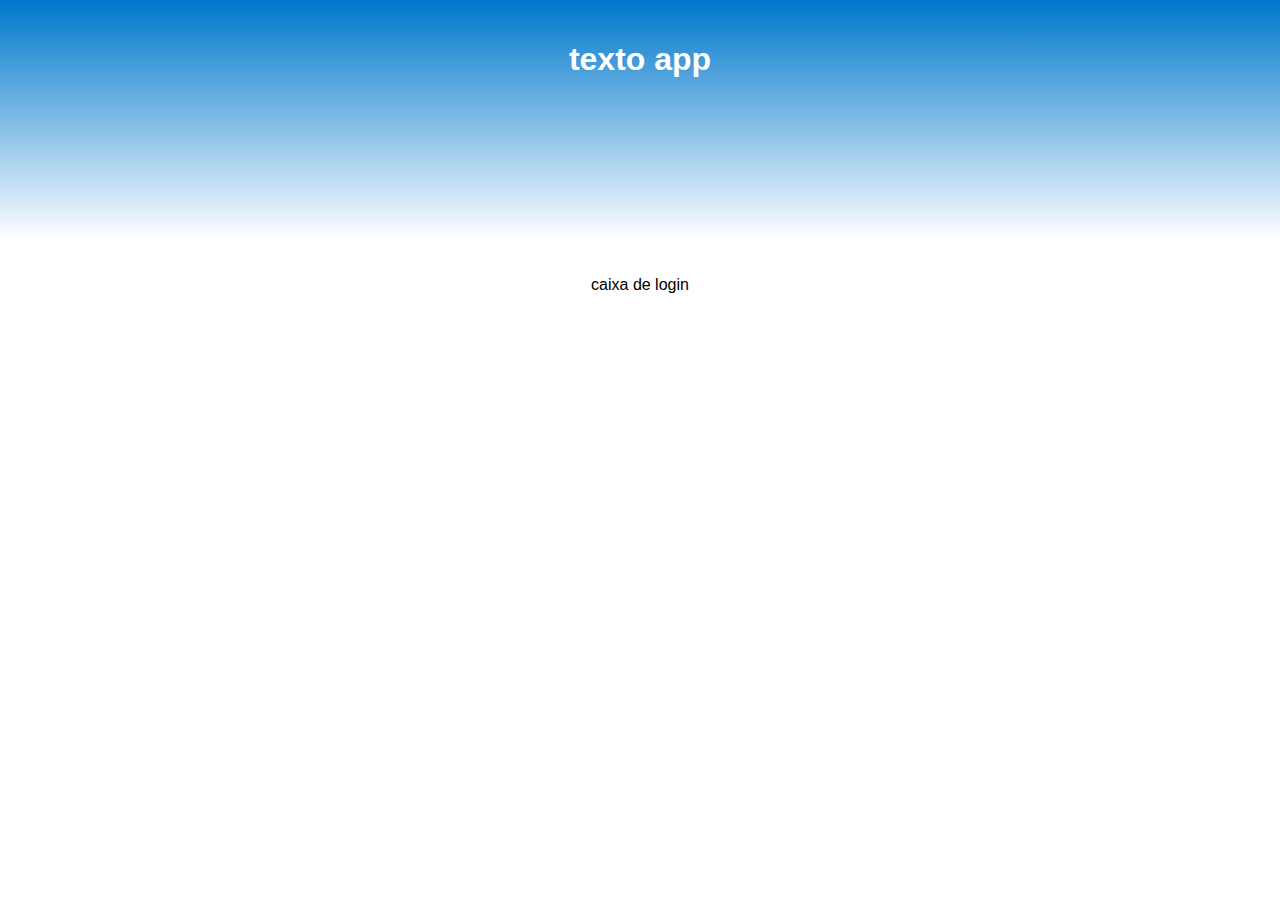
==== TelaLogin/index.html @ 1ad7778d "Adiciona novo arquivo" ====
<!DOCTYPE html>
<html lang="pt-br">
<head>
    <meta charset="UTF-8">
    <meta name="viewport" content="width=device-width, initial-scale=1.0">
    <title>MNC - Login</title>
    <link rel="stylesheet" href="style.css">
</head>
<body>
    <div class="header">
        <h1>texto app</h1>
    </div>
    <div class="content">
        <p>caixa de login</p>
    </div>
</body>
</html>
---- TelaLogin/style.css ----
body {
    margin: 0;
    font-family: Arial, sans-serif;
    background-color: #ffffff;
}

.header {
    background: linear-gradient(to bottom, #0077cc, #ffffff); /* Tom de azul mais escuro */
    color: white;
    padding: 20px;
    text-align: center;
    height: 200px; /* Ajuste a altura conforme necessário */
}

.content {
    padding: 20px;
    text-align: center;
}
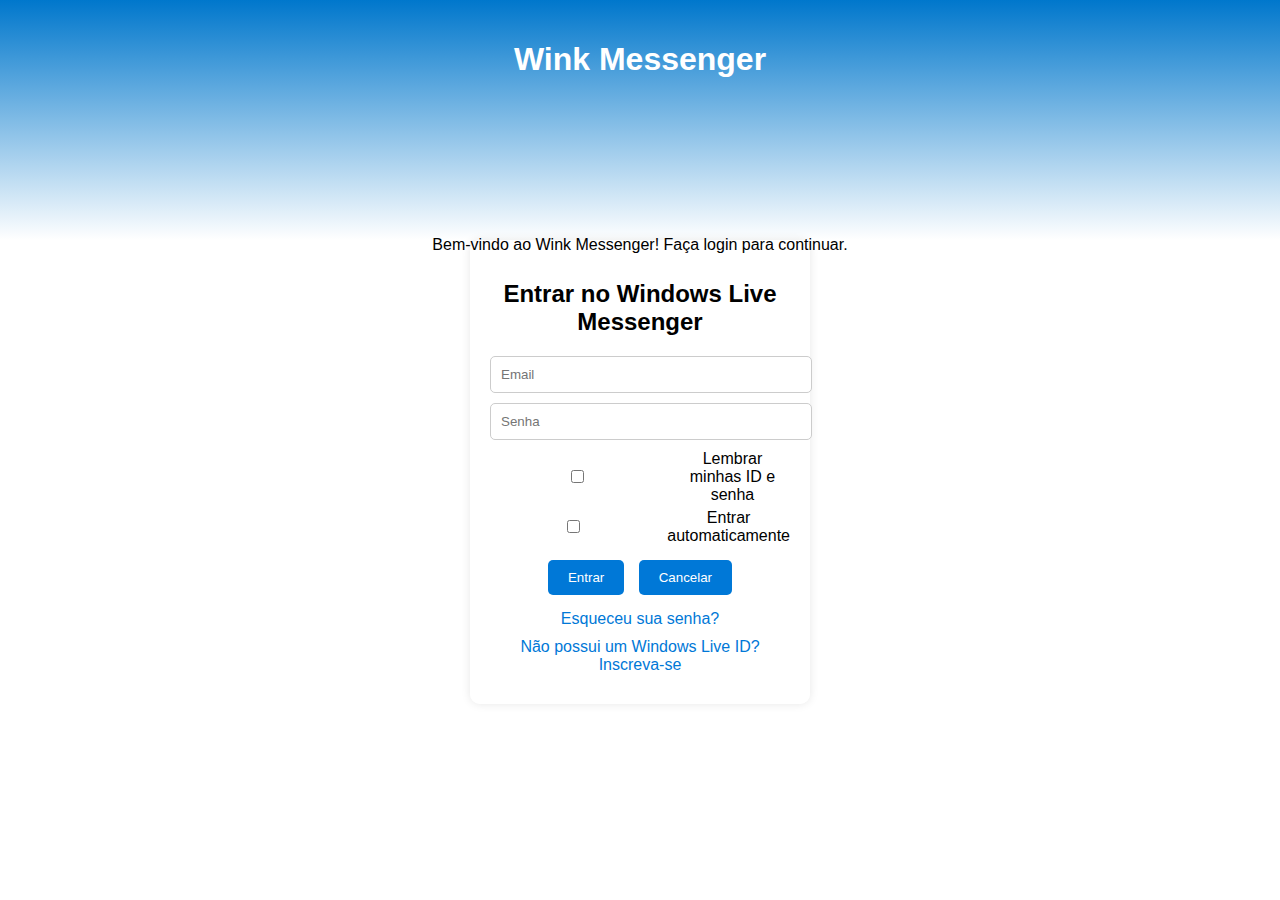
==== commit b3405ed6: "Add files via upload" ====
--- a/TelaLogin/index.html
+++ b/TelaLogin/index.html
@@ -1,17 +1,35 @@
-<!DOCTYPE html>
-<html lang="pt-br">
-<head>
-    <meta charset="UTF-8">
-    <meta name="viewport" content="width=device-width, initial-scale=1.0">
-    <title>MNC - Login</title>
-    <link rel="stylesheet" href="style.css">
-</head>
-<body>
-    <div class="header">
-        <h1>texto app</h1>
-    </div>
-    <div class="content">
-        <p>caixa de login</p>
-    </div>
-</body>
-</html>
+<!DOCTYPE html>
+<html lang="pt-br">
+<head>
+    <meta charset="UTF-8">
+    <meta name="viewport" content="width=device-width, initial-scale=1.0">
+    <title>MNC - Login</title>
+    <link rel="stylesheet" href="style.css">
+</head>
+<body>
+    <div class="header">
+        <h1>Wink Messenger</h1>
+    </div>
+    <div class="content">
+        <p>Bem-vindo ao Wink Messenger! Faça login para continuar.</p>
+    </div>
+    <div class="login-container">
+        <h2>Entrar no Windows Live Messenger</h2>
+        <input type="text" id="email" placeholder="Email">
+        <input type="password" id="password" placeholder="Senha">
+        <div class="options">
+            <label>
+                <input type="checkbox" id="remember"> Lembrar minhas ID e senha
+            </label>
+            <label>
+                <input type="checkbox" id="auto-login"> Entrar automaticamente
+            </label>
+        </div>
+        <button onclick="login()">Entrar</button>
+        <button onclick="cancel()">Cancelar</button>
+        <a href="#" class="forgot-password">Esqueceu sua senha?</a>
+        <a href="#" class="sign-up">Não possui um Windows Live ID? Inscreva-se</a>
+    </div>
+    <script src="scripts.js"></script>
+</body>
+</html>
--- a/TelaLogin/style.css
+++ b/TelaLogin/style.css
@@ -1,18 +1,77 @@
-body {
-    margin: 0;
-    font-family: Arial, sans-serif;
-    background-color: #ffffff;
-}
-
-.header {
-    background: linear-gradient(to bottom, #0077cc, #ffffff); /* Tom de azul mais escuro */
-    color: white;
-    padding: 20px;
-    text-align: center;
-    height: 200px; /* Ajuste a altura conforme necessário */
-}
-
-.content {
-    padding: 20px;
-    text-align: center;
-}
+body {
+    margin: 0;
+    font-family: Arial, sans-serif;
+    background-color: #ffffff; /* Mantido da configuração original */
+}
+
+.header {
+    background: linear-gradient(to bottom, #0077cc, #ffffff);
+    color: white;
+    padding: 20px;
+    text-align: center;
+    height: 200px; 
+}
+
+.content {
+    padding: 10px; /* Reduzido para aproximar a mensagem do topo */
+    text-align: center;
+    margin-top: -30px; /* Move a mensagem para cima */
+}
+
+.login-container {
+    background: rgba(255, 255, 255, 0.8);
+    padding: 20px;
+    border-radius: 10px;
+    box-shadow: 0 0 10px rgba(0, 0, 0, 0.1);
+    text-align: center;
+    width: 300px;
+    margin: -40px auto 20px; /* Move a caixa de login para cima e centraliza */
+}
+
+.login-container input {
+    display: block;
+    width: 100%;
+    padding: 10px;
+    margin: 10px 0;
+    border: 1px solid #ccc;
+    border-radius: 5px;
+}
+
+.login-container .options {
+    margin: 10px 0;
+}
+
+.login-container .options label {
+    display: flex; /* Usa flexbox para alinhar melhor os elementos */
+    align-items: center; /* Alinha verticalmente os itens ao centro */
+    margin-bottom: 5px; /* Adiciona espaço entre as opções */
+}
+
+.login-container .options input[type="checkbox"] {
+    margin-right: 10px; /* Espaço à direita da caixa de seleção */
+}
+
+.login-container button {
+    padding: 10px 20px;
+    border: none;
+    border-radius: 5px;
+    background-color: #0078D7; /* configuração original */
+    color: white;
+    cursor: pointer;
+    margin: 5px;
+}
+
+.login-container button:hover {
+    background-color: #005a9e; /* configuração original */
+}
+
+.login-container a {
+    display: block;
+    margin: 10px 0;
+    color: #0078D7; /* configuração original */
+    text-decoration: none;
+}
+
+.login-container a:hover {
+    text-decoration: underline;
+}
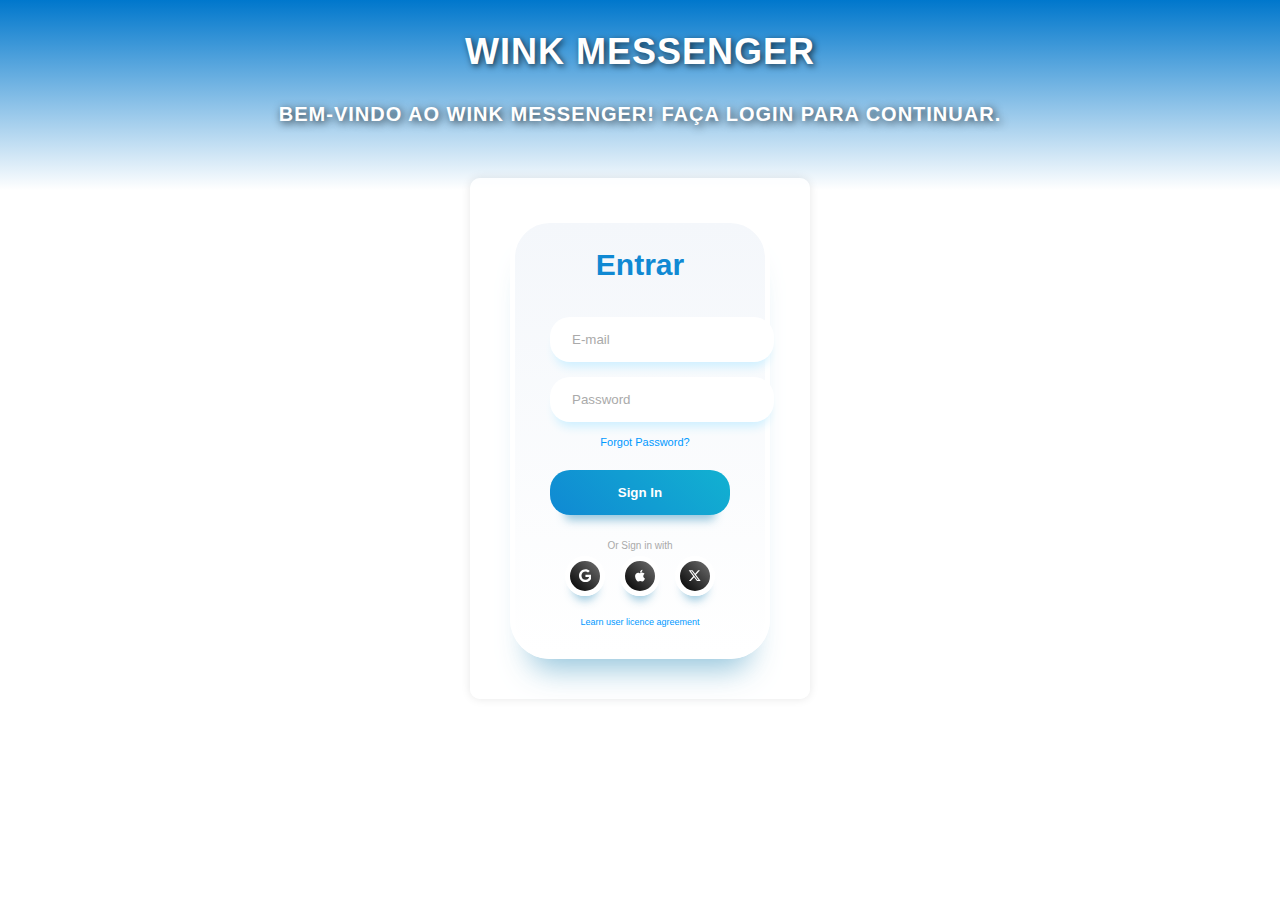
==== commit 6b553951: "Add files via upload" ====
--- a/TelaLogin/index.html
+++ b/TelaLogin/index.html
@@ -11,25 +11,42 @@
         <h1>Wink Messenger</h1>
     </div>
     <div class="content">
-        <p>Bem-vindo ao Wink Messenger! Faça login para continuar.</p>
+        <p class="styled-text">Bem-vindo ao Wink Messenger! Faça login para continuar.</p>
     </div>
     <div class="login-container">
-        <h2>Entrar no Windows Live Messenger</h2>
-        <input type="text" id="email" placeholder="Email">
-        <input type="password" id="password" placeholder="Senha">
-        <div class="options">
-            <label>
-                <input type="checkbox" id="remember"> Lembrar minhas ID e senha
-            </label>
-            <label>
-                <input type="checkbox" id="auto-login"> Entrar automaticamente
-            </label>
+        
+        <!-- Nova caixa de login -->
+        <div class="container">
+            <div class="heading">Entrar</div>
+            <form action="" class="form">
+                <input required="" class="input" type="email" name="email" id="email" placeholder="E-mail">
+                <input required="" class="input" type="password" name="password" id="password" placeholder="Password">
+                <span class="forgot-password"><a href="#">Forgot Password?</a></span>
+                <input class="login-button" type="submit" value="Sign In">
+            </form>
+            <div class="social-account-container">
+                <span class="title">Or Sign in with</span>
+                <div class="social-accounts">
+                    <button class="social-button google">
+                        <svg class="svg" xmlns="http://www.w3.org/2000/svg" height="1em" viewBox="0 0 488 512">
+                            <path d="M488 261.8C488 403.3 391.1 504 248 504 110.8 504 0 393.2 0 256S110.8 8 248 8c66.8 0 123 24.5 166.3 64.9l-67.5 64.9C258.5 52.6 94.3 116.6 94.3 256c0 86.5 69.1 156.6 153.7 156.6 98.2 0 135-70.4 140.8-106.9H248v-85.3h236.1c2.3 12.7 3.9 24.9 3.9 41.4z"></path>
+                        </svg>
+                    </button>
+                    <button class="social-button apple">
+                        <svg class="svg" xmlns="http://www.w3.org/2000/svg" height="1em" viewBox="0 0 384 512">
+                            <path d="M318.7 268.7c-.2-36.7 16.4-64.4 50-84.8-18.8-26.9-47.2-41.7-84.7-44.6-35.5-2.8-74.3 20.7-88.5 20.7-15 0-49.4-19.7-76.4-19.7C63.3 141.2 4 184.8 4 273.5q0 39.3 14.4 81.2c12.8 36.7 59 126.7 107.2 125.2 25.2-.6 43-17.9 75.8-17.9 31.8 0 48.3 17.9 76.4 17.9 48.6-.7 90.4-82.5 102.6-119.3-65.2-30.7-61.7-90-61.7-91.9zm-56.6-164.2c27.3-32.4 24.8-61.9 24-72.5-24.1 1.4-52 16.4-67.9 34.9-17.5 19.8-27.8 44.3-25.6 71.9 26.1 2 49.9-11.4 69.5-34.3z"></path>
+                        </svg>
+                    </button>
+                    <button class="social-button twitter">
+                        <svg class="svg" xmlns="http://www.w3.org/2000/svg" height="1em" viewBox="0 0 512 512">
+                            <path d="M389.2 48h70.6L305.6 224.2 487 464H345L233.7 318.6 106.5 464H35.8L200.7 275.5 26.8 48H172.4L272.9 180.9 389.2 48zM364.4 421.8h39.1L151.1 88h-42L364.4 421.8z"></path>
+                        </svg>
+                    </button>
+                </div>
+            </div>
+            <span class="agreement"><a href="#">Learn user licence agreement</a></span>
         </div>
-        <button onclick="login()">Entrar</button>
-        <button onclick="cancel()">Cancelar</button>
-        <a href="#" class="forgot-password">Esqueceu sua senha?</a>
-        <a href="#" class="sign-up">Não possui um Windows Live ID? Inscreva-se</a>
-    </div>
+
     <script src="scripts.js"></script>
 </body>
 </html>
--- a/TelaLogin/style.css
+++ b/TelaLogin/style.css
@@ -1,21 +1,52 @@
 body {
     margin: 0;
-    font-family: Arial, sans-serif;
-    background-color: #ffffff; /* Mantido da configuração original */
+    font-family: 'Arial', sans-serif; /* Mantenha Arial como fallback */
+    background-color: #ffffff;
 }
 
 .header {
-    background: linear-gradient(to bottom, #0077cc, #ffffff);
+    background: linear-gradient(to bottom, #0077cc, #ffffff); /* Gradiente azul */
     color: white;
     padding: 20px;
     text-align: center;
-    height: 200px; 
+    height: 150px; /* Altura um pouco menor */
+}
+
+/* Estilo atualizado para o texto "Wink Messenger" com tons claros */
+.header h1 {
+    font-family: 'Arial', sans-serif;
+    font-weight: bold;
+    font-size: 36px; /* Tamanho reduzido */
+    color: #FFFFFF; /* Branco para melhor contraste */
+    text-shadow: 2px 2px 6px rgba(0, 0, 0, 0.7); /* Sombra para destaque */
+    text-align: center;
+    letter-spacing: 1px; /* Reduzido para manter legibilidade */
+    text-transform: uppercase;
+    line-height: 1.2;
+    margin-top: 10px; /* Ajuste para centralizar melhor no bloco */
 }
 
 .content {
-    padding: 10px; /* Reduzido para aproximar a mensagem do topo */
-    text-align: center;
-    margin-top: -30px; /* Move a mensagem para cima */
+    padding: 10px;
+    text-align: center;
+    margin-top: -100px; /* Move o texto para cima, sobre o tom azul */
+    margin-bottom: 40px; /* Adiciona espaço abaixo do texto */
+}
+
+/* Estilo atualizado para o texto "Bem-vindo ao Wink Messenger!" */
+.styled-text {
+    font-family: 'Arial', sans-serif;
+    font-weight: bold;
+    font-size: 20px; /* Tamanho de fonte ajustado */
+    color: #FFFFFF; /* Branco para melhor contraste */
+    text-shadow: 2px 2px 8px rgba(0, 0, 0, 0.8); /* Sombra mais forte e maior */
+    text-align: center;
+    margin-top: 20px;
+    letter-spacing: 1px;
+    text-transform: uppercase;
+    max-width: 80%;
+    margin: 0 auto;
+    line-height: 1.4;
 }
 
 .login-container {
@@ -25,53 +56,187 @@
     box-shadow: 0 0 10px rgba(0, 0, 0, 0.1);
     text-align: center;
     width: 300px;
-    margin: -40px auto 20px; /* Move a caixa de login para cima e centraliza */
-}
-
-.login-container input {
-    display: block;
+    margin: 0 auto; /* Centraliza a caixa de login */
+}
+
+/* Estilo para a nova caixa de login */
+.container {
+    max-width: 350px;
+    background: #F8F9FD;
+    background: linear-gradient(0deg, rgb(255, 255, 255) 0%, rgb(244, 247, 251) 100%);
+    border-radius: 40px;
+    padding: 25px 35px;
+    border: 5px solid rgb(255, 255, 255);
+    box-shadow: rgba(133, 189, 215, 0.8784313725) 0px 30px 30px -20px;
+    margin: 20px;
+}
+
+.heading {
+    text-align: center;
+    font-weight: 900;
+    font-size: 30px;
+    color: rgb(16, 137, 211);
+}
+
+.form {
+    margin-top: 20px;
+}
+
+.form .input {
     width: 100%;
-    padding: 10px;
-    margin: 10px 0;
-    border: 1px solid #ccc;
-    border-radius: 5px;
-}
-
-.login-container .options {
-    margin: 10px 0;
-}
-
-.login-container .options label {
-    display: flex; /* Usa flexbox para alinhar melhor os elementos */
-    align-items: center; /* Alinha verticalmente os itens ao centro */
-    margin-bottom: 5px; /* Adiciona espaço entre as opções */
-}
-
-.login-container .options input[type="checkbox"] {
-    margin-right: 10px; /* Espaço à direita da caixa de seleção */
-}
-
-.login-container button {
-    padding: 10px 20px;
+    background: white;
     border: none;
-    border-radius: 5px;
-    background-color: #0078D7; /* configuração original */
+    padding: 15px 20px;
+    border-radius: 20px;
+    margin-top: 15px;
+    box-shadow: #cff0ff 0px 10px 10px -5px;
+    border-inline: 2px solid transparent;
+}
+
+.form .input::-moz-placeholder {
+    color: rgb(170, 170, 170);
+}
+
+.form .input::placeholder {
+    color: rgb(170, 170, 170);
+}
+
+.form .input:focus {
+    outline: none;
+    border-inline: 2px solid #12B1D1;
+}
+
+.form .forgot-password {
+    display: block;
+    margin-top: 10px;
+    margin-left: 10px;
+}
+
+.form .forgot-password a {
+    font-size: 11px;
+    color: #0099ff;
+    text-decoration: none;
+}
+
+.form .login-button {
+    display: block;
+    width: 100%;
+    font-weight: bold;
+    background: linear-gradient(45deg, rgb(16, 137, 211) 0%, rgb(18, 177, 209) 100%);
     color: white;
-    cursor: pointer;
-    margin: 5px;
-}
-
-.login-container button:hover {
-    background-color: #005a9e; /* configuração original */
-}
-
-.login-container a {
-    display: block;
-    margin: 10px 0;
-    color: #0078D7; /* configuração original */
+    padding-block: 15px;
+    margin: 20px auto;
+    border-radius: 20px;
+    box-shadow: rgba(133, 189, 215, 0.8784313725) 0px 20px 10px -15px;
+    border: none;
+    transition: all 0.2s ease-in-out;
+}
+
+.form .login-button:hover {
+    transform: scale(1.03);
+    box-shadow: rgba(133, 189, 215, 0.8784313725) 0px 23px 10px -20px;
+}
+
+.form .login-button:active {
+    transform: scale(0.95);
+    box-shadow: rgba(133, 189, 215, 0.8784313725) 0px 15px 10px -10px;
+}
+
+.social-account-container {
+    margin-top: 25px;
+}
+
+.social-account-container .title {
+    display: block;
+    text-align: center;
+    font-size: 10px;
+    color: rgb(170, 170, 170);
+}
+
+.social-account-container .social-accounts {
+    width: 100%;
+    display: flex;
+    justify-content: center;
+    gap: 15px;
+    margin-top: 5px;
+}
+
+.social-account-container .social-accounts .social-button {
+    background: linear-gradient(45deg, rgb(0, 0, 0) 0%, rgb(112, 112, 112) 100%);
+    border: 5px solid white;
+    padding: 5px;
+    border-radius: 50%;
+    width: 40px;
+    aspect-ratio: 1;
+    display: grid;
+    place-content: center;
+    box-shadow: rgba(133, 189, 215, 0.8784313725) 0px 12px 10px -8px;
+    transition: all 0.2s ease-in-out;
+}
+
+.social-account-container .social-accounts .social-button .svg {
+    fill: white;
+    margin: auto;
+}
+
+.social-account-container .social-accounts .social-button:hover {
+    transform: scale(1.2);
+}
+
+.social-account-container .social-accounts .social-button:active {
+    transform: scale(0.9);
+}
+
+.agreement {
+    display: block;
+    text-align: center;
+    margin-top: 15px;
+}
+
+.agreement a {
     text-decoration: none;
-}
-
-.login-container a:hover {
-    text-decoration: underline;
-}
+    color: #0099ff;
+    font-size: 9px;
+}
+
+/* Estilos para as opções de lembrete de senha */
+.options {
+    display: flex;
+    justify-content: space-between;
+    margin-top: 10px;
+}
+
+/* Estilo do checkbox */
+.checkbox-container {
+    display: flex;
+    align-items: center;
+}
+
+.checkbox-container input {
+    display: none; /* Esconde o checkbox */
+}
+
+.checkmark {
+    width: 15px;
+    height: 15px;
+    border: 2px solid #0099ff;
+    border-radius: 3px;
+    position: relative;
+    margin-right: 5px;
+}
+
+.checkbox-container input:checked + .checkmark {
+    background-color: #0099ff; /* Cor de fundo quando selecionado */
+}
+
+.checkbox-container input:checked + .checkmark::after {
+    content: "";
+    position: absolute;
+    left: 4px;
+    top: 1px;
+    width: 4px;
+    height: 8px;
+    border: solid white;
+    border-width: 0 2px 2px 0;
+    transform: rotate(45deg);
+}
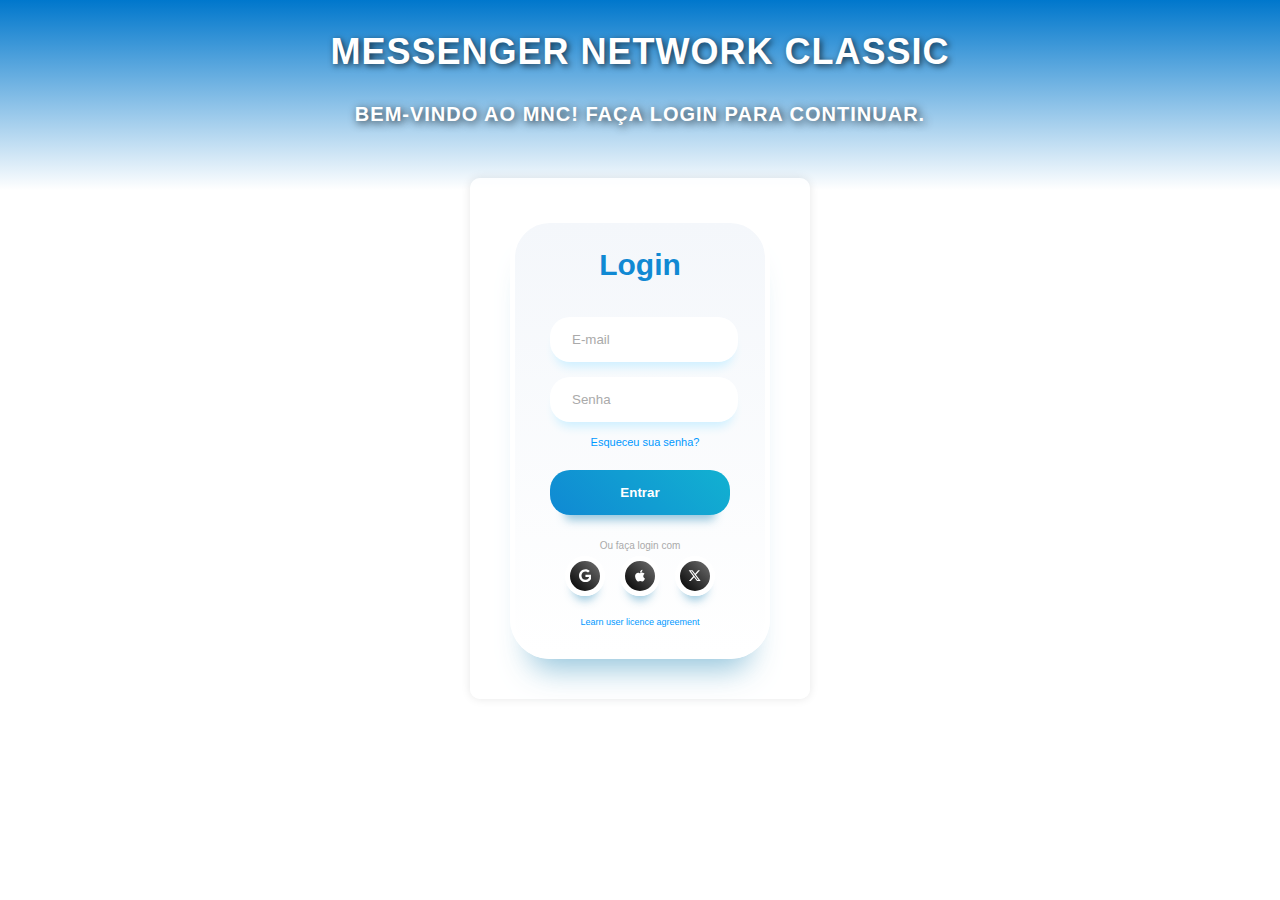
==== commit e708180d: "Add files via upload" ====
--- a/TelaLogin/index.html
+++ b/TelaLogin/index.html
@@ -8,24 +8,24 @@
 </head>
 <body>
     <div class="header">
-        <h1>Wink Messenger</h1>
+        <h1>Messenger Network Classic</h1>
     </div>
     <div class="content">
-        <p class="styled-text">Bem-vindo ao Wink Messenger! Faça login para continuar.</p>
+        <p class="styled-text">Bem-vindo ao MNC! Faça login para continuar.</p>
     </div>
     <div class="login-container">
         
         <!-- Nova caixa de login -->
         <div class="container">
-            <div class="heading">Entrar</div>
+            <div class="heading">Login</div>
             <form action="" class="form">
                 <input required="" class="input" type="email" name="email" id="email" placeholder="E-mail">
-                <input required="" class="input" type="password" name="password" id="password" placeholder="Password">
-                <span class="forgot-password"><a href="#">Forgot Password?</a></span>
-                <input class="login-button" type="submit" value="Sign In">
+                <input required="" class="input" type="password" name="password" id="password" placeholder="Senha">
+                <span class="forgot-password"><a href="#">Esqueceu sua senha?</a></span>
+                <input class="login-button" type="submit" value="Entrar">
             </form>
             <div class="social-account-container">
-                <span class="title">Or Sign in with</span>
+                <span class="title">Ou faça login com</span>
                 <div class="social-accounts">
                     <button class="social-button google">
                         <svg class="svg" xmlns="http://www.w3.org/2000/svg" height="1em" viewBox="0 0 488 512">
--- a/TelaLogin/style.css
+++ b/TelaLogin/style.css
@@ -83,7 +83,7 @@
 }
 
 .form .input {
-    width: 100%;
+    width: 80%;
     background: white;
     border: none;
     padding: 15px 20px;
